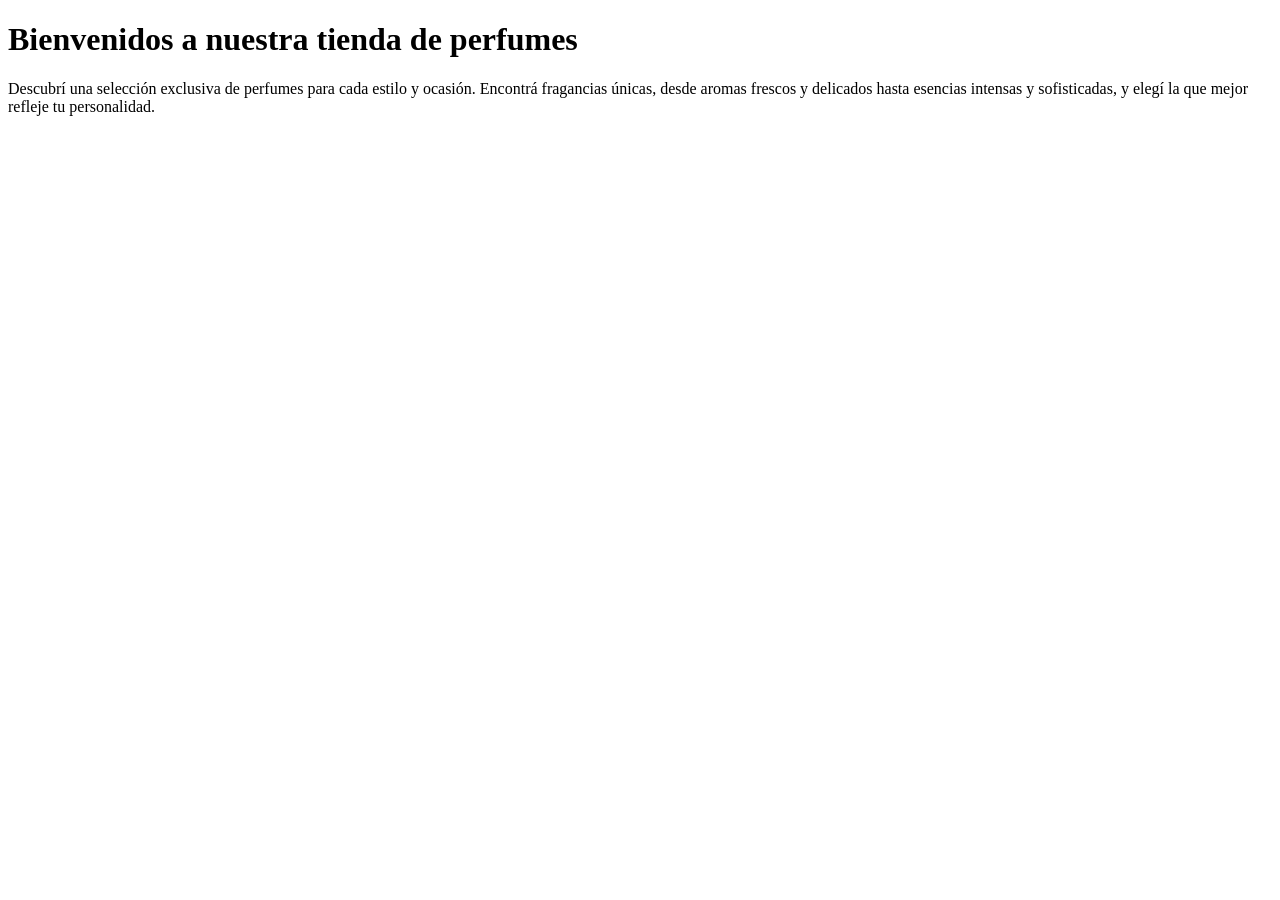
==== static/index.html @ 8de59560 "Rama genco inicializada" ====
<!DOCTYPE html>
<html lang="es">
<head>
  <meta charset="UTF-8">
  <meta name="viewport" content="width=device-width, initial-scale=1.0">
  <title>Tienda de perfumes </title>
</head>
<body>

  <h1>Bienvenidos a nuestra tienda de perfumes</h1>

  <p>
    Descubrí una selección exclusiva de perfumes para cada estilo y ocasión. 
     Encontrá fragancias únicas, desde aromas frescos y delicados hasta esencias intensas y sofisticadas,
     y elegí la que mejor refleje tu personalidad.
  </p>

  

</body>
</html>
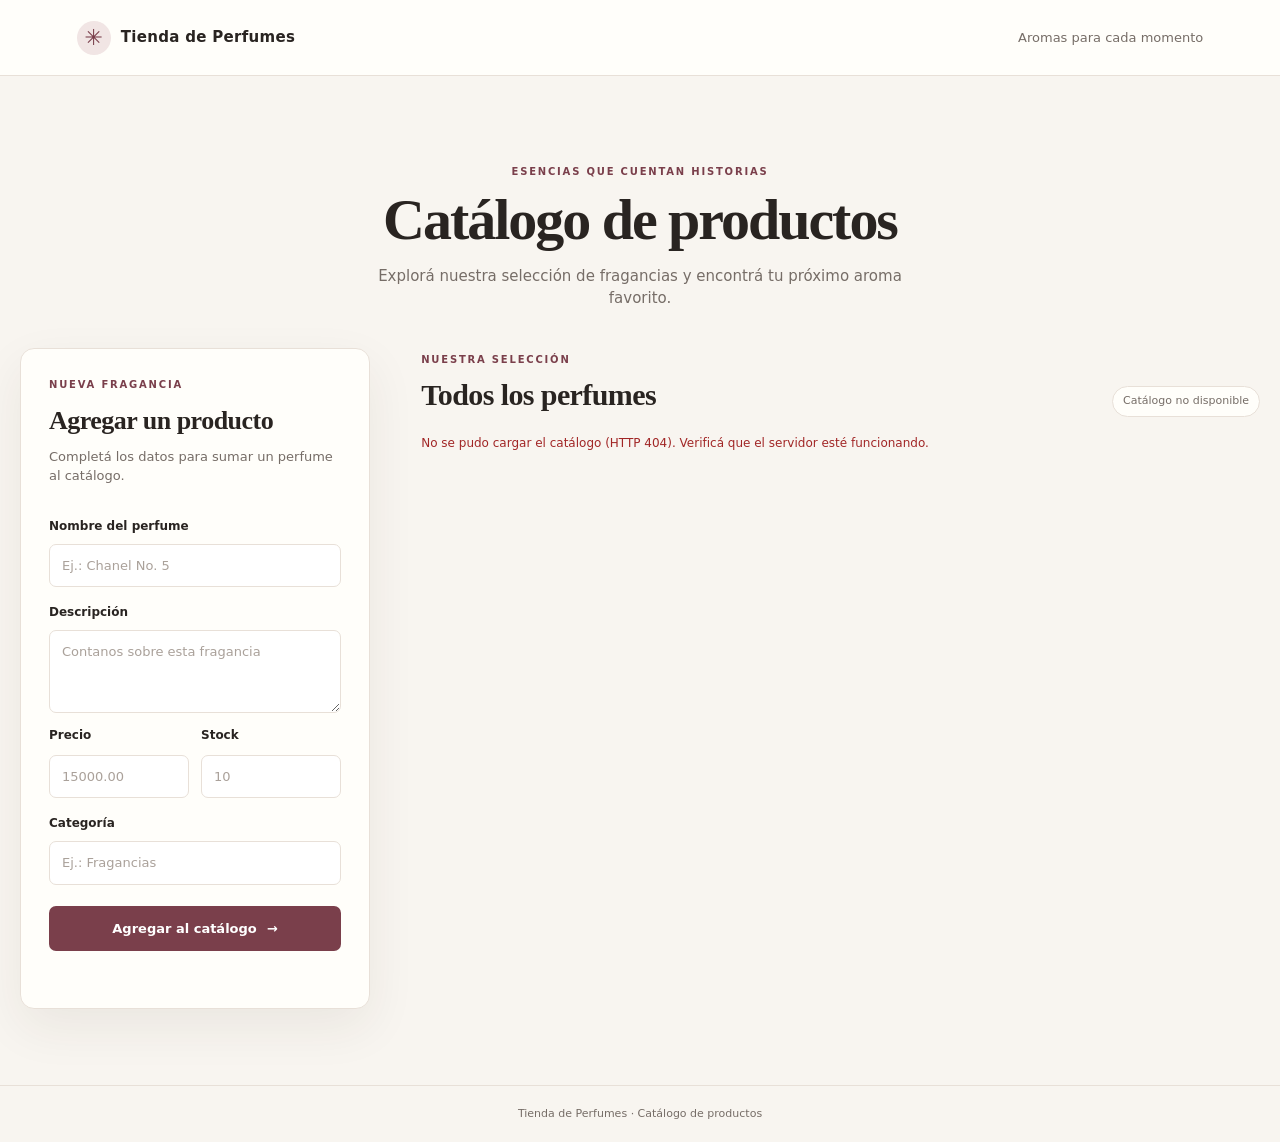
==== commit f1651ad1: "arrancamos tp5, capa de presentacion" ====
--- a/static/index.html
+++ b/static/index.html
@@ -3,19 +3,76 @@
 <head>
   <meta charset="UTF-8">
   <meta name="viewport" content="width=device-width, initial-scale=1.0">
-  <title>Tienda de perfumes </title>
+  <meta name="description" content="Catálogo de perfumes y fragancias disponibles en nuestra tienda.">
+  <title>Tienda de Perfumes | Catálogo de Productos</title>
+  <link rel="stylesheet" href="/static/estilos.css">
+  <script src="/static/app.js" defer></script>
 </head>
 <body>
+  <header class="encabezado">
+    <a class="marca" href="/static/index.html" aria-label="Tienda de Perfumes, inicio">
+      <span class="marca-icono" aria-hidden="true">✳</span>
+      <span>Tienda de Perfumes</span>
+    </a>
+    <p class="encabezado-detalle">Aromas para cada momento</p>
+  </header>
 
-  <h1>Bienvenidos a nuestra tienda de perfumes</h1>
+  <main class="contenedor">
+    <section class="presentacion" aria-labelledby="titulo-principal">
+      <p class="sobrelinea">ESENCIAS QUE CUENTAN HISTORIAS</p>
+      <h1 id="titulo-principal">Catálogo de productos</h1>
+      <p class="presentacion-texto">Explorá nuestra selección de fragancias y encontrá tu próximo aroma favorito.</p>
+    </section>
 
-  <p>
-    Descubrí una selección exclusiva de perfumes para cada estilo y ocasión. 
-     Encontrá fragancias únicas, desde aromas frescos y delicados hasta esencias intensas y sofisticadas,
-     y elegí la que mejor refleje tu personalidad.
-  </p>
+    <div class="contenido">
+      <aside class="panel-formulario" aria-labelledby="titulo-formulario">
+        <p class="sobrelinea">NUEVA FRAGANCIA</p>
+        <h2 id="titulo-formulario">Agregar un producto</h2>
+        <p class="ayuda-formulario">Completá los datos para sumar un perfume al catálogo.</p>
 
-  
+        <form id="formulario-producto">
+          <label for="nombre_prod">Nombre del perfume</label>
+          <input id="nombre_prod" name="nombre_prod" type="text" maxlength="255" placeholder="Ej.: Chanel No. 5" required>
 
+          <label for="descripcion_prod">Descripción</label>
+          <textarea id="descripcion_prod" name="descripcion_prod" rows="3" maxlength="1000" placeholder="Contanos sobre esta fragancia"></textarea>
+
+          <div class="campos-en-fila">
+            <div>
+              <label for="precio_prod">Precio</label>
+              <input id="precio_prod" name="precio_prod" type="number" min="0.01" step="0.01" placeholder="15000.00" required>
+            </div>
+            <div>
+              <label for="stock_prod">Stock</label>
+              <input id="stock_prod" name="stock_prod" type="number" min="0" step="1" placeholder="10" required>
+            </div>
+          </div>
+
+          <label for="categoria">Categoría</label>
+          <input id="categoria" name="categoria" type="text" maxlength="100" placeholder="Ej.: Fragancias" required>
+
+          <button class="boton boton-principal" type="submit">Agregar al catálogo <span aria-hidden="true">→</span></button>
+          <p id="mensaje-formulario" class="mensaje" role="status" aria-live="polite"></p>
+        </form>
+      </aside>
+
+      <section class="seccion-catalogo" aria-labelledby="titulo-catalogo">
+        <div class="catalogo-encabezado">
+          <div>
+            <p class="sobrelinea">NUESTRA SELECCIÓN</p>
+            <h2 id="titulo-catalogo">Todos los perfumes</h2>
+          </div>
+          <span id="cantidad-productos" class="contador">Cargando...</span>
+        </div>
+
+        <p id="mensaje-catalogo" class="mensaje mensaje-catalogo" role="status" aria-live="polite"></p>
+        <div id="lista-productos" class="grilla-productos" aria-live="polite"></div>
+      </section>
+    </div>
+  </main>
+
+  <footer class="pie">
+    <p>Tienda de Perfumes <span aria-hidden="true">·</span> Catálogo de productos</p>
+  </footer>
 </body>
 </html>
--- a/static/estilos.css
+++ b/static/estilos.css
@@ -0,0 +1,496 @@
+:root {
+  color-scheme: light;
+  --fondo: #f8f5f0;
+  --papel: #fffefa;
+  --texto: #292421;
+  --texto-suave: #766d67;
+  --borde: #e8e0d8;
+  --acento: #7a3f4b;
+  --acento-oscuro: #60303b;
+  --rosa-claro: #f1e5e4;
+  --verde: #3f6b50;
+  --sombra: 0 18px 50px rgb(54 39 30 / 7%);
+}
+
+* {
+  box-sizing: border-box;
+}
+
+body {
+  min-width: 320px;
+  margin: 0;
+  background: var(--fondo);
+  color: var(--texto);
+  font-family: system-ui, -apple-system, BlinkMacSystemFont, 'Segoe UI', sans-serif;
+  line-height: 1.5;
+}
+
+button,
+input,
+textarea {
+  font: inherit;
+}
+
+.encabezado {
+  display: flex;
+  align-items: center;
+  justify-content: space-between;
+  min-height: 76px;
+  padding: 0 clamp(20px, 6vw, 88px);
+  border-bottom: 1px solid var(--borde);
+  background: var(--papel);
+}
+
+.marca {
+  display: inline-flex;
+  align-items: center;
+  gap: 10px;
+  color: var(--texto);
+  font-size: 15px;
+  font-weight: 700;
+  letter-spacing: .02em;
+  text-decoration: none;
+}
+
+.marca-icono {
+  display: grid;
+  width: 34px;
+  height: 34px;
+  place-items: center;
+  border-radius: 50%;
+  background: var(--rosa-claro);
+  color: var(--acento);
+  font-size: 22px;
+}
+
+.encabezado-detalle {
+  margin: 0;
+  color: var(--texto-suave);
+  font-size: 13px;
+}
+
+.contenedor {
+  width: min(1240px, calc(100% - 40px));
+  margin: 0 auto;
+}
+
+.presentacion {
+  padding: clamp(44px, 7vw, 88px) 0 38px;
+  text-align: center;
+}
+
+.sobrelinea {
+  margin: 0 0 9px;
+  color: var(--acento);
+  font-size: 10px;
+  font-weight: 700;
+  letter-spacing: .18em;
+}
+
+h1,
+h2,
+p {
+  margin-top: 0;
+}
+
+h1,
+h2 {
+  font-family: 'Playfair Display', Georgia, serif;
+  font-weight: 600;
+}
+
+h1 {
+  margin-bottom: 12px;
+  font-size: clamp(36px, 5vw, 58px);
+  letter-spacing: -.035em;
+  line-height: 1.12;
+}
+
+.presentacion-texto {
+  max-width: 540px;
+  margin: 0 auto;
+  color: var(--texto-suave);
+  font-size: 15px;
+}
+
+.contenido {
+  display: grid;
+  grid-template-columns: minmax(270px, 350px) minmax(0, 1fr);
+  align-items: start;
+  gap: clamp(24px, 4vw, 52px);
+  padding-bottom: 76px;
+}
+
+.panel-formulario {
+  position: sticky;
+  top: 24px;
+  padding: 28px;
+  border: 1px solid var(--borde);
+  border-radius: 14px;
+  background: var(--papel);
+  box-shadow: var(--sombra);
+}
+
+.panel-formulario h2,
+.seccion-catalogo h2 {
+  margin-bottom: 7px;
+  font-size: 26px;
+  letter-spacing: -.02em;
+}
+
+.ayuda-formulario {
+  margin-bottom: 24px;
+  color: var(--texto-suave);
+  font-size: 13px;
+}
+
+form {
+  display: flex;
+  flex-direction: column;
+  gap: 9px;
+}
+
+label {
+  margin-top: 7px;
+  font-size: 12px;
+  font-weight: 600;
+}
+
+input,
+textarea {
+  width: 100%;
+  padding: 11px 12px;
+  border: 1px solid var(--borde);
+  border-radius: 7px;
+  outline: none;
+  background: #fff;
+  color: var(--texto);
+  font-size: 13px;
+  transition: border-color .18s ease, box-shadow .18s ease;
+}
+
+input:focus,
+textarea:focus {
+  border-color: var(--acento);
+  box-shadow: 0 0 0 3px rgb(122 63 75 / 12%);
+}
+
+textarea {
+  min-height: 82px;
+  resize: vertical;
+}
+
+input::placeholder,
+textarea::placeholder {
+  color: #aaa19a;
+}
+
+.campos-en-fila {
+  display: flex;
+  gap: 12px;
+}
+
+.campos-en-fila > div {
+  flex: 1;
+  min-width: 0;
+}
+
+.campos-en-fila input {
+  margin-top: 9px;
+}
+
+.boton {
+  display: inline-flex;
+  align-items: center;
+  justify-content: center;
+  gap: 10px;
+  min-height: 45px;
+  border: 0;
+  border-radius: 7px;
+  cursor: pointer;
+  font-size: 13px;
+  font-weight: 700;
+  transition: background .18s ease, transform .18s ease;
+}
+
+.boton:hover {
+  transform: translateY(-1px);
+}
+
+.boton:focus-visible,
+.boton-borrar:focus-visible {
+  outline: 3px solid rgb(122 63 75 / 28%);
+  outline-offset: 2px;
+}
+
+.boton:disabled {
+  cursor: wait;
+  opacity: .7;
+  transform: none;
+}
+
+.boton-principal {
+  margin-top: 12px;
+  background: var(--acento);
+  color: #fff;
+}
+
+.boton-principal:hover {
+  background: var(--acento-oscuro);
+}
+
+.mensaje {
+  min-height: 18px;
+  margin: 2px 0 0;
+  color: var(--texto-suave);
+  font-size: 12px;
+}
+
+.mensaje.error {
+  color: #a12626;
+}
+
+.mensaje.exito {
+  color: var(--verde);
+}
+
+.catalogo-encabezado {
+  display: flex;
+  align-items: end;
+  justify-content: space-between;
+  gap: 16px;
+  margin: 4px 0 17px;
+}
+
+.catalogo-encabezado .sobrelinea {
+  margin-bottom: 5px;
+}
+
+.catalogo-encabezado h2 {
+  margin-bottom: 0;
+  font-size: 30px;
+}
+
+.contador {
+  padding: 6px 10px;
+  border: 1px solid var(--borde);
+  border-radius: 999px;
+  background: var(--papel);
+  color: var(--texto-suave);
+  font-size: 11px;
+  white-space: nowrap;
+}
+
+.mensaje-catalogo:empty {
+  display: none;
+}
+
+.grilla-productos {
+  display: grid;
+  grid-template-columns: repeat(2, minmax(0, 1fr));
+  gap: 17px;
+}
+
+.tarjeta-producto {
+  display: flex;
+  min-height: 228px;
+  flex-direction: column;
+  padding: 20px;
+  border: 1px solid var(--borde);
+  border-radius: 12px;
+  background: var(--papel);
+  box-shadow: 0 8px 24px rgb(54 39 30 / 4%);
+  animation: aparecer .24s ease both;
+}
+
+.tarjeta-superior {
+  display: flex;
+  align-items: flex-start;
+  justify-content: space-between;
+  gap: 12px;
+}
+
+.etiqueta-categoria {
+  display: inline-block;
+  padding: 5px 9px;
+  border-radius: 999px;
+  background: var(--rosa-claro);
+  color: var(--acento-oscuro);
+  font-size: 10px;
+  font-weight: 700;
+}
+
+.tarjeta-producto h3 {
+  margin: 15px 0 7px;
+  font-family: 'Playfair Display', Georgia, serif;
+  font-size: 21px;
+  font-weight: 600;
+  line-height: 1.25;
+}
+
+.descripcion-producto {
+  margin-bottom: 17px;
+  color: var(--texto-suave);
+  font-size: 12px;
+  line-height: 1.55;
+}
+
+.tarjeta-pie {
+  display: flex;
+  align-items: end;
+  justify-content: space-between;
+  gap: 12px;
+  margin-top: auto;
+  padding-top: 12px;
+  border-top: 1px solid #f0ebe6;
+}
+
+.precio-producto {
+  margin: 0;
+  font-size: 18px;
+  font-weight: 700;
+}
+
+.stock-producto {
+  margin: 3px 0 0;
+  color: var(--texto-suave);
+  font-size: 10px;
+}
+
+.boton-borrar {
+  padding: 7px 9px;
+  border: 1px solid var(--borde);
+  border-radius: 6px;
+  background: transparent;
+  color: var(--texto-suave);
+  cursor: pointer;
+  font-size: 11px;
+  transition: border-color .18s ease, color .18s ease, background .18s ease;
+}
+
+.boton-borrar:hover {
+  border-color: #d8b9b9;
+  background: #fbf2f1;
+  color: #9d3434;
+}
+
+.estado-vacio {
+  grid-column: 1 / -1;
+  padding: 50px 20px;
+  border: 1px dashed #d8cec5;
+  border-radius: 12px;
+  color: var(--texto-suave);
+  text-align: center;
+}
+
+.estado-vacio strong {
+  display: block;
+  margin-bottom: 5px;
+  color: var(--texto);
+  font-family: 'Playfair Display', Georgia, serif;
+  font-size: 20px;
+}
+
+.pie {
+  padding: 20px;
+  border-top: 1px solid var(--borde);
+  color: var(--texto-suave);
+  font-size: 11px;
+  text-align: center;
+}
+
+.pie p {
+  margin: 0;
+}
+
+@keyframes aparecer {
+  from { opacity: 0; transform: translateY(5px); }
+  to { opacity: 1; transform: translateY(0); }
+}
+
+@media (max-width: 900px) {
+  .contenido {
+    grid-template-columns: minmax(250px, 310px) minmax(0, 1fr);
+    gap: 22px;
+  }
+
+  .panel-formulario {
+    padding: 22px;
+  }
+
+  .grilla-productos {
+    grid-template-columns: 1fr;
+  }
+}
+
+@media (max-width: 680px) {
+  .encabezado {
+    min-height: 64px;
+    padding: 0 20px;
+  }
+
+  .encabezado-detalle {
+    font-size: 11px;
+  }
+
+  .contenedor {
+    width: min(100% - 32px, 520px);
+  }
+
+  .presentacion {
+    padding: 46px 0 29px;
+  }
+
+  .contenido {
+    grid-template-columns: 1fr;
+    gap: 37px;
+    padding-bottom: 48px;
+  }
+
+  .panel-formulario {
+    position: static;
+  }
+
+  .grilla-productos {
+    grid-template-columns: repeat(2, minmax(0, 1fr));
+    gap: 12px;
+  }
+
+  .tarjeta-producto {
+    min-height: 220px;
+    padding: 15px;
+  }
+
+  .tarjeta-producto h3 {
+    font-size: 18px;
+  }
+
+  .tarjeta-pie {
+    align-items: flex-start;
+    flex-direction: column;
+  }
+}
+
+@media (max-width: 420px) {
+  .encabezado-detalle {
+    display: none;
+  }
+
+  .grilla-productos {
+    grid-template-columns: 1fr;
+  }
+
+  .tarjeta-pie {
+    align-items: end;
+    flex-direction: row;
+  }
+}
+
+@media (prefers-reduced-motion: reduce) {
+  *, *::before, *::after {
+    scroll-behavior: auto !important;
+    animation-duration: .01ms !important;
+    animation-iteration-count: 1 !important;
+    transition-duration: .01ms !important;
+  }
+}
